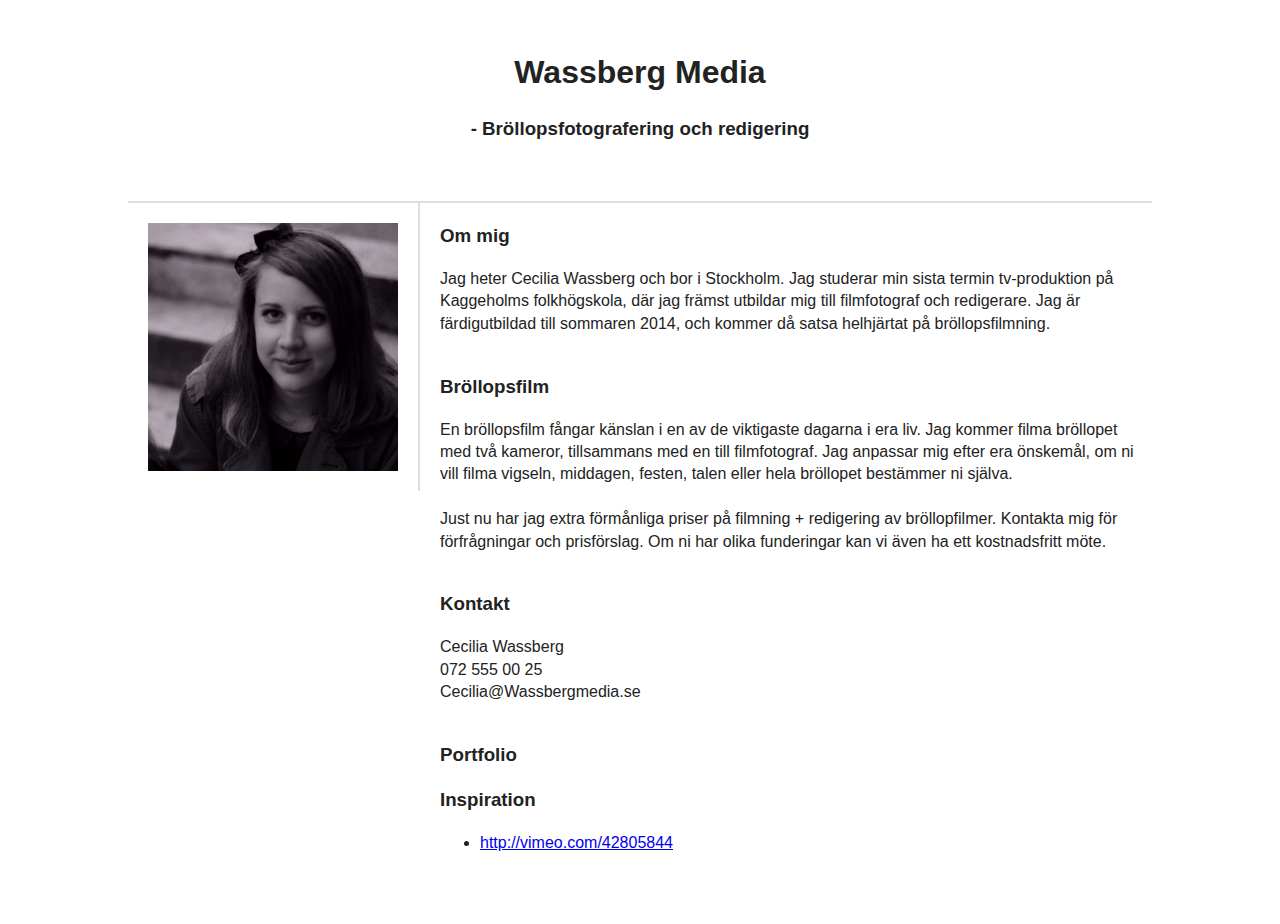
==== index.html @ ccf2b8bb "Adding boilerplate" ====
<!DOCTYPE html>
<!--[if lt IE 7]>      <html class="no-js lt-ie9 lt-ie8 lt-ie7"> <![endif]-->
<!--[if IE 7]>         <html class="no-js lt-ie9 lt-ie8"> <![endif]-->
<!--[if IE 8]>         <html class="no-js lt-ie9"> <![endif]-->
<!--[if gt IE 8]><!--> <html class="no-js"> <!--<![endif]-->
    <head>
        <meta charset="utf-8">
        <meta http-equiv="X-UA-Compatible" content="IE=edge">
        <title>Wassberg Media</title>
        <meta name="description" content="">
        <meta name="viewport" content="width=device-width, initial-scale=1">

        <!-- Place favicon.ico and apple-touch-icon.png in the root directory -->

        <link rel="stylesheet" href="css/normalize.css">
        <link rel="stylesheet" href="css/main.css">
		<link rel="stylesheet" href="css/wassberg.css">

        <script src="js/vendor/modernizr-2.6.2.min.js"></script>
    </head>
    <body>
        <!--[if lt IE 7]>
            <p class="browsehappy">You are using an <strong>outdated</strong> browser. Please <a href="http://browsehappy.com/">upgrade your browser</a> to improve your experience.</p>
        <![endif]-->
			<div style="width:100%;padding-bottom:40px">
				<h1>Wassberg Media</h1>
				<h3 style="margin-top:0px"> - Bröllopsfotografering och redigering</h3>

			</div>
			<div id="contentContainer">
				<div id="infoSpan">
					<div id="infoContent">
						<img class="profileImg" src="img/profil.png"/>
					</div>
				</div><div id="feedSpan">
					<div id="feedContent">
						<div>
							<h3 style="margin-top:0px">Om mig</h3>
							<p>Jag heter Cecilia Wassberg och bor i Stockholm. Jag studerar min sista termin tv-produktion på Kaggeholms folkhögskola, där jag främst utbildar mig till filmfotograf och redigerare. Jag är färdigutbildad till sommaren 2014, och kommer då satsa helhjärtat på bröllopsfilmning. 
							</p>
						</div>
						<div>
							<br />

							<h3 style="margin-top:0px">Bröllopsfilm</h3>
							<p>En bröllopsfilm fångar känslan i en av de viktigaste dagarna i era liv. Jag kommer filma bröllopet med två kameror, tillsammans med en till filmfotograf. Jag anpassar mig efter era önskemål, om ni vill filma vigseln, middagen, festen, talen eller hela bröllopet bestämmer ni själva. 
<br /><br />
Just nu har jag extra förmånliga priser på filmning + redigering av bröllopfilmer. Kontakta mig för förfrågningar och prisförslag. Om ni har olika funderingar kan vi även ha ett kostnadsfritt möte.

					</div>
					<div>
						<br />

							<h3 style="margin-top:0px">Kontakt</h3>
							<p>Cecilia Wassberg
<br />
072 555 00 25
<br />
Cecilia@Wassbergmedia.se
					</div>
					<div>
						<br />

							<h3 style="margin-top:0px">Portfolio</h3>
					</div>
					<div>
							<h3>Inspiration</h3>
<p>
<ul>
	<li><a href="http://vimeo.com/42805844">http://vimeo.com/42805844</a></li>
</ul>
					</div>
					</div>
				</div>
			</div>
        <script src="http://ajax.googleapis.com/ajax/libs/jquery/1.10.2/jquery.min.js"></script>
        <script>window.jQuery || document.write('<script src="js/vendor/jquery-1.10.2.min.js"><\/script>')</script>
        <script src="js/plugins.js"></script>
        <script src="js/main.js"></script>

        <!-- Google Analytics: change UA-XXXXX-X to be your site's ID. -->
        <script>
            (function(b,o,i,l,e,r){b.GoogleAnalyticsObject=l;b[l]||(b[l]=
            function(){(b[l].q=b[l].q||[]).push(arguments)});b[l].l=+new Date;
            e=o.createElement(i);r=o.getElementsByTagName(i)[0];
            e.src='http://www.google-analytics.com/analytics.js';
            r.parentNode.insertBefore(e,r)}(window,document,'script','ga'));
            ga('create','UA-XXXXX-X');ga('send','pageview');
        </script>
    </body>
</html>
---- css/main.css ----
/*! HTML5 Boilerplate v4.3.0 | MIT License | http://h5bp.com/ */

/*
 * What follows is the result of much research on cross-browser styling.
 * Credit left inline and big thanks to Nicolas Gallagher, Jonathan Neal,
 * Kroc Camen, and the H5BP dev community and team.
 */

/* ==========================================================================
   Base styles: opinionated defaults
   ========================================================================== */

html,
button,
input,
select,
textarea {
    color: #222;
}

html {
    font-size: 1em;
    line-height: 1.4;
}

/*
 * Remove text-shadow in selection highlight: h5bp.com/i
 * These selection rule sets have to be separate.
 * Customize the background color to match your design.
 */

::-moz-selection {
    background: #b3d4fc;
    text-shadow: none;
}

::selection {
    background: #b3d4fc;
    text-shadow: none;
}

/*
 * A better looking default horizontal rule
 */

hr {
    display: block;
    height: 1px;
    border: 0;
    border-top: 1px solid #ccc;
    margin: 1em 0;
    padding: 0;
}

/*
 * Remove the gap between images, videos, audio and canvas and the bottom of
 * their containers: h5bp.com/i/440
 */

audio,
canvas,
img,
video {
    vertical-align: middle;
}

/*
 * Remove default fieldset styles.
 */

fieldset {
    border: 0;
    margin: 0;
    padding: 0;
}

/*
 * Allow only vertical resizing of textareas.
 */

textarea {
    resize: vertical;
}

/* ==========================================================================
   Browse Happy prompt
   ========================================================================== */

.browsehappy {
    margin: 0.2em 0;
    background: #ccc;
    color: #000;
    padding: 0.2em 0;
}

/* ==========================================================================
   Author's custom styles
   ========================================================================== */

















/* ==========================================================================
   Helper classes
   ========================================================================== */

/*
 * Image replacement
 */

.ir {
    background-color: transparent;
    border: 0;
    overflow: hidden;
    /* IE 6/7 fallback */
    *text-indent: -9999px;
}

.ir:before {
    content: "";
    display: block;
    width: 0;
    height: 150%;
}

/*
 * Hide from both screenreaders and browsers: h5bp.com/u
 */

.hidden {
    display: none !important;
    visibility: hidden;
}

/*
 * Hide only visually, but have it available for screenreaders: h5bp.com/v
 */

.visuallyhidden {
    border: 0;
    clip: rect(0 0 0 0);
    height: 1px;
    margin: -1px;
    overflow: hidden;
    padding: 0;
    position: absolute;
    width: 1px;
}

/*
 * Extends the .visuallyhidden class to allow the element to be focusable
 * when navigated to via the keyboard: h5bp.com/p
 */

.visuallyhidden.focusable:active,
.visuallyhidden.focusable:focus {
    clip: auto;
    height: auto;
    margin: 0;
    overflow: visible;
    position: static;
    width: auto;
}

/*
 * Hide visually and from screenreaders, but maintain layout
 */

.invisible {
    visibility: hidden;
}

/*
 * Clearfix: contain floats
 *
 * For modern browsers
 * 1. The space content is one way to avoid an Opera bug when the
 *    `contenteditable` attribute is included anywhere else in the document.
 *    Otherwise it causes space to appear at the top and bottom of elements
 *    that receive the `clearfix` class.
 * 2. The use of `table` rather than `block` is only necessary if using
 *    `:before` to contain the top-margins of child elements.
 */

.clearfix:before,
.clearfix:after {
    content: " "; /* 1 */
    display: table; /* 2 */
}

.clearfix:after {
    clear: both;
}

/*
 * For IE 6/7 only
 * Include this rule to trigger hasLayout and contain floats.
 */

.clearfix {
    *zoom: 1;
}

/* ==========================================================================
   EXAMPLE Media Queries for Responsive Design.
   These examples override the primary ('mobile first') styles.
   Modify as content requires.
   ========================================================================== */

@media only screen and (min-width: 35em) {
    /* Style adjustments for viewports that meet the condition */
}

@media print,
       (-o-min-device-pixel-ratio: 5/4),
       (-webkit-min-device-pixel-ratio: 1.25),
       (min-resolution: 120dpi) {
    /* Style adjustments for high resolution devices */
}

/* ==========================================================================
   Print styles.
   Inlined to avoid required HTTP connection: h5bp.com/r
   ========================================================================== */

@media print {
    * {
        background: transparent !important;
        color: #000 !important; /* Black prints faster: h5bp.com/s */
        box-shadow: none !important;
        text-shadow: none !important;
    }

    a,
    a:visited {
        text-decoration: underline;
    }

    a[href]:after {
        content: " (" attr(href) ")";
    }

    abbr[title]:after {
        content: " (" attr(title) ")";
    }

    /*
     * Don't show links for images, or javascript/internal links
     */

    .ir a:after,
    a[href^="javascript:"]:after,
    a[href^="#"]:after {
        content: "";
    }

    pre,
    blockquote {
        border: 1px solid #999;
        page-break-inside: avoid;
    }

    thead {
        display: table-header-group; /* h5bp.com/t */
    }

    tr,
    img {
        page-break-inside: avoid;
    }

    img {
        max-width: 100% !important;
    }

    @page {
        margin: 0.5cm;
    }

    p,
    h2,
    h3 {
        orphans: 3;
        widows: 3;
    }

    h2,
    h3 {
        page-break-after: avoid;
    }
}
---- css/wassberg.css ----
body {
	margin:50px 0px; padding:0px;
	text-align:center;
}
.profileImg {
	width:250px;
}
#contentContainer {
	width:80%; margin:0 auto;	
	border-top: 2px solid #dedede;
	height:100%;
}
#infoSpan {
	float:left;
	display: inline-block;
    border-right: 2px solid #dedede;
	margin:0px auto;
	padding:0px;
	margin-right:20px;
	height: 100%;
	overflow:hidden;
}
#infoContent {
	margin:20px;
}
#feedSpan {
	margin:0px auto;	
	padding:0px;
	vertical-align:top;
	text-align:left;
	display: block;
	    overflow:hidden;

}
#feedContent {
	margin:20px 0px;
}

@media only screen and (max-width: 800px), only screen and (max-device-width: 800px) {
	#contentContainer {
		width:95%;
	}
}
@media only screen and (max-width: 675px), only screen and (max-device-width: 675px) {
	#infoSpan {
		width:100%;
		float:right;
		display: inline;
		border-right: 0px solid #dedede;
		border-bottom: 2px solid #dedede;
		overflow:initial;
		margin-right:0px;
		margin-bottom:20px;
	}
	#feedSpan {
		float:auto;
		display: inline;
		width:100%;
		overflow:initial;
	}
}
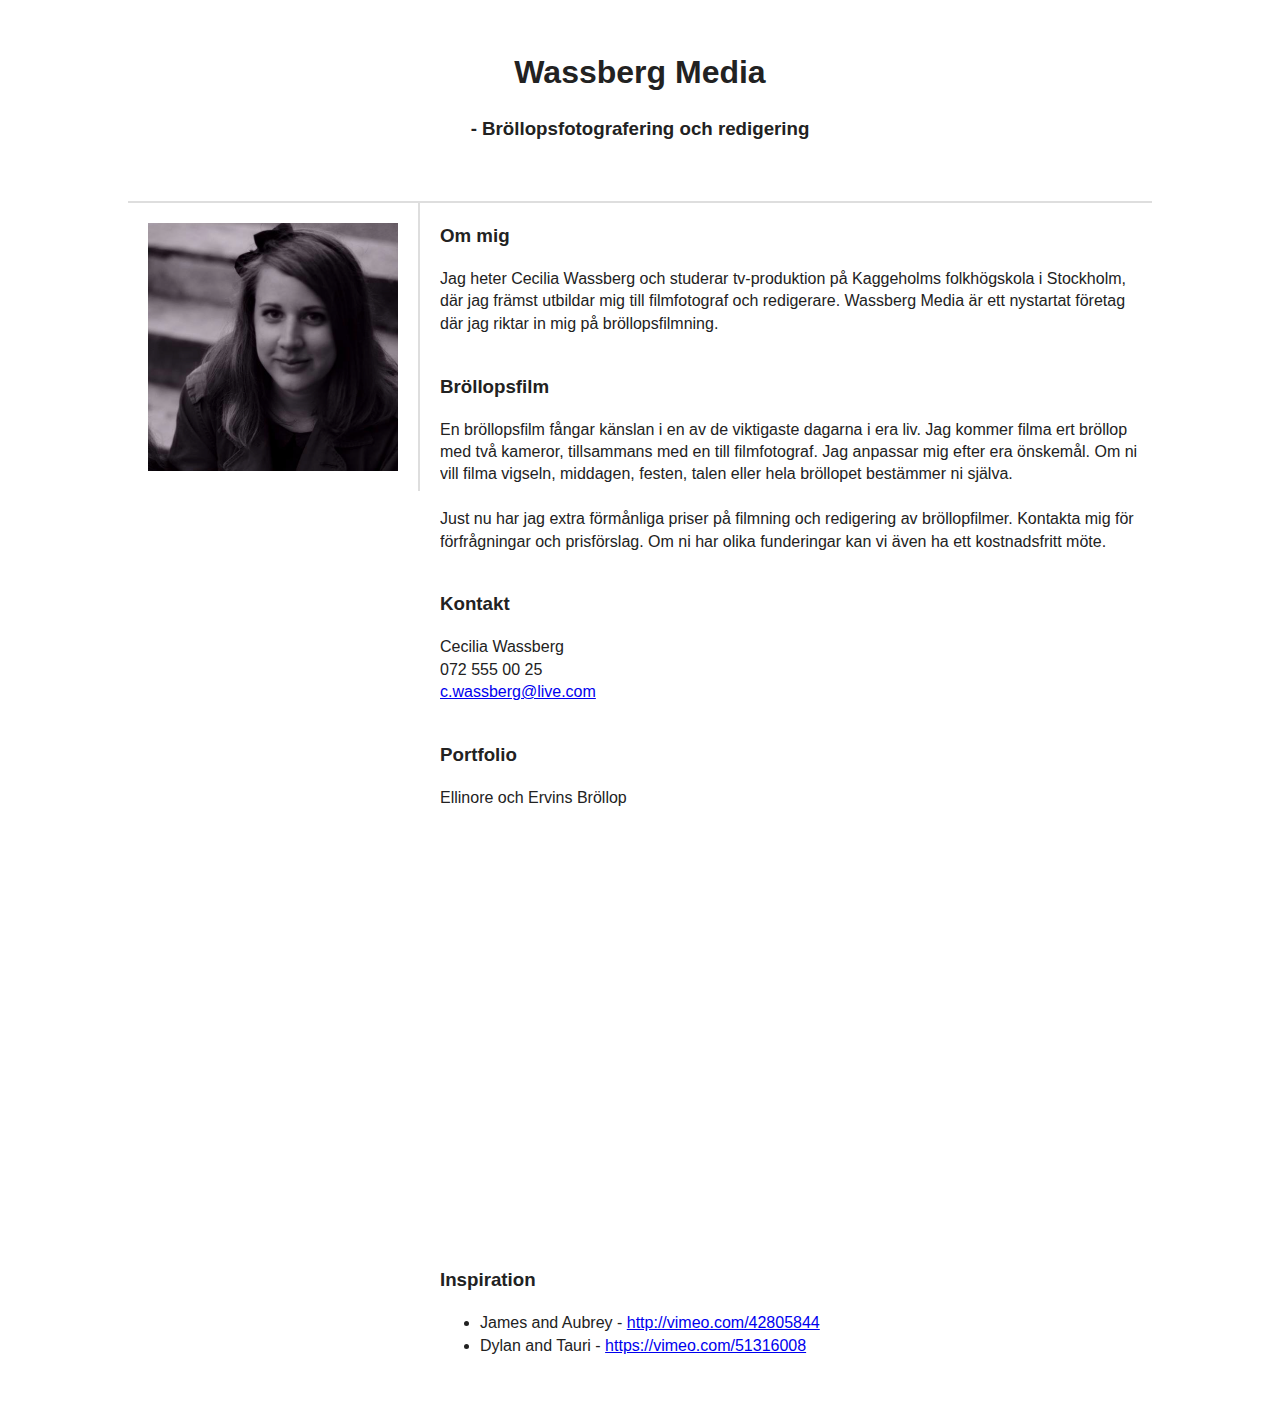
==== commit 0ec5a4c2: "Modifying ga." ====
--- a/index.html
+++ b/index.html
@@ -7,7 +7,8 @@
         <meta charset="utf-8">
         <meta http-equiv="X-UA-Compatible" content="IE=edge">
         <title>Wassberg Media</title>
-        <meta name="description" content="">
+        <meta name="description" content="Wassberg Media är ett nystartat företag som riktar in sig på bröloppsfilmning och att fånga känslan i en av de viktigaste dagarna i era liv.">
+		<meta name="author" content="Simon Kotlinski">
         <meta name="viewport" content="width=device-width, initial-scale=1">
 
         <!-- Place favicon.ico and apple-touch-icon.png in the root directory -->
@@ -36,17 +37,16 @@
 					<div id="feedContent">
 						<div>
 							<h3 style="margin-top:0px">Om mig</h3>
-							<p>Jag heter Cecilia Wassberg och bor i Stockholm. Jag studerar min sista termin tv-produktion på Kaggeholms folkhögskola, där jag främst utbildar mig till filmfotograf och redigerare. Jag är färdigutbildad till sommaren 2014, och kommer då satsa helhjärtat på bröllopsfilmning. 
+							<p>Jag heter Cecilia Wassberg och studerar tv-produktion på Kaggeholms folkhögskola i Stockholm, där jag främst utbildar mig till filmfotograf och redigerare. Wassberg Media är ett nystartat företag där jag riktar in mig på bröllopsfilmning.  
 							</p>
 						</div>
 						<div>
 							<br />
-
 							<h3 style="margin-top:0px">Bröllopsfilm</h3>
-							<p>En bröllopsfilm fångar känslan i en av de viktigaste dagarna i era liv. Jag kommer filma bröllopet med två kameror, tillsammans med en till filmfotograf. Jag anpassar mig efter era önskemål, om ni vill filma vigseln, middagen, festen, talen eller hela bröllopet bestämmer ni själva. 
+							<p>En bröllopsfilm fångar känslan i en av de viktigaste dagarna i era liv. Jag kommer filma ert bröllop med två kameror, tillsammans med en till filmfotograf. Jag anpassar mig efter era önskemål. Om ni vill filma vigseln, middagen, festen, talen eller hela bröllopet bestämmer ni själva. 
 <br /><br />
-Just nu har jag extra förmånliga priser på filmning + redigering av bröllopfilmer. Kontakta mig för förfrågningar och prisförslag. Om ni har olika funderingar kan vi även ha ett kostnadsfritt möte.
-
+Just nu har jag extra förmånliga priser på filmning och redigering av bröllopfilmer. Kontakta mig för förfrågningar och prisförslag. Om ni har olika funderingar kan vi även ha ett kostnadsfritt möte.
+							</p>
 					</div>
 					<div>
 						<br />
@@ -56,18 +56,22 @@
 <br />
 072 555 00 25
 <br />
-Cecilia@Wassbergmedia.se
+<a href="mailto:c.wassberg@live.com?Subject=Bröllopsfilm" target="_top">c.wassberg@live.com</a>
+							</p>
 					</div>
 					<div>
 						<br />
-
 							<h3 style="margin-top:0px">Portfolio</h3>
+							<p>Ellinore och Ervins Bröllop</p>
+<iframe width="1280" height="750" src="http://www.youtube.com/embed/I2EthdK1BkU?rel=0&amp;hd=1" frameborder="0" allowfullscreen></iframe>
+<br/>
 					</div>
 					<div>
 							<h3>Inspiration</h3>
 <p>
 <ul>
-	<li><a href="http://vimeo.com/42805844">http://vimeo.com/42805844</a></li>
+	<li>James and Aubrey - <a href="http://vimeo.com/42805844">http://vimeo.com/42805844</a></li>
+	<li>Dylan and Tauri - <a href="https://vimeo.com/51316008">https://vimeo.com/51316008</a></li>
 </ul>
 					</div>
 					</div>
@@ -78,14 +82,14 @@
         <script src="js/plugins.js"></script>
         <script src="js/main.js"></script>
 
-        <!-- Google Analytics: change UA-XXXXX-X to be your site's ID. -->
         <script>
             (function(b,o,i,l,e,r){b.GoogleAnalyticsObject=l;b[l]||(b[l]=
             function(){(b[l].q=b[l].q||[]).push(arguments)});b[l].l=+new Date;
             e=o.createElement(i);r=o.getElementsByTagName(i)[0];
-            e.src='http://www.google-analytics.com/analytics.js';
+			e.src = ('https:' == document.location.protocol ? 'https://' : 'http://') + 'stats.g.doubleclick.net/dc.js';
             r.parentNode.insertBefore(e,r)}(window,document,'script','ga'));
-            ga('create','UA-XXXXX-X');ga('send','pageview');
+            ga('create','UA-48617020-1');ga('send','pageview');
         </script>
+
     </body>
 </html>
--- a/css/wassberg.css
+++ b/css/wassberg.css
@@ -57,6 +57,13 @@
 		display: inline;
 		width:100%;
 		overflow:initial;
+		
+		margin:0px auto;	
+		padding:0px;
+		vertical-align:top;
+		text-align:left;
+		display: block;
+	    overflow:hidden;
 	}
 }
 
